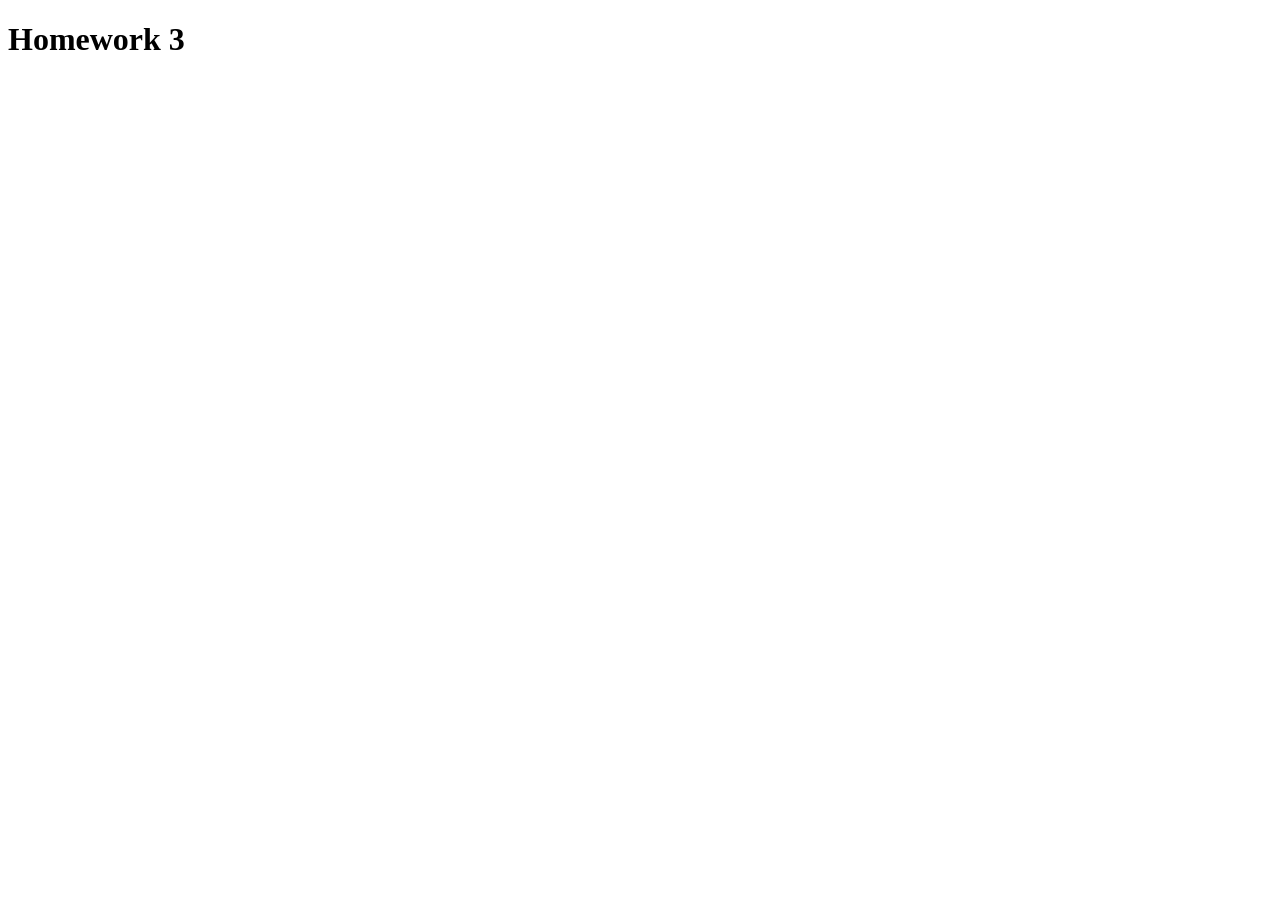
==== index.html @ cb7d425e "Homework3" ====
<!DOCTYPE html>
<html lang="en">
<head>
    <meta charset="UTF-8">
    <meta name="viewport" content="width=device-width, initial-scale=1.0">
    <title>Document</title>
</head>
<body>
    <h1>Homework 3</h1>
</body>
<script src="/js/script.js"></script>
</html>
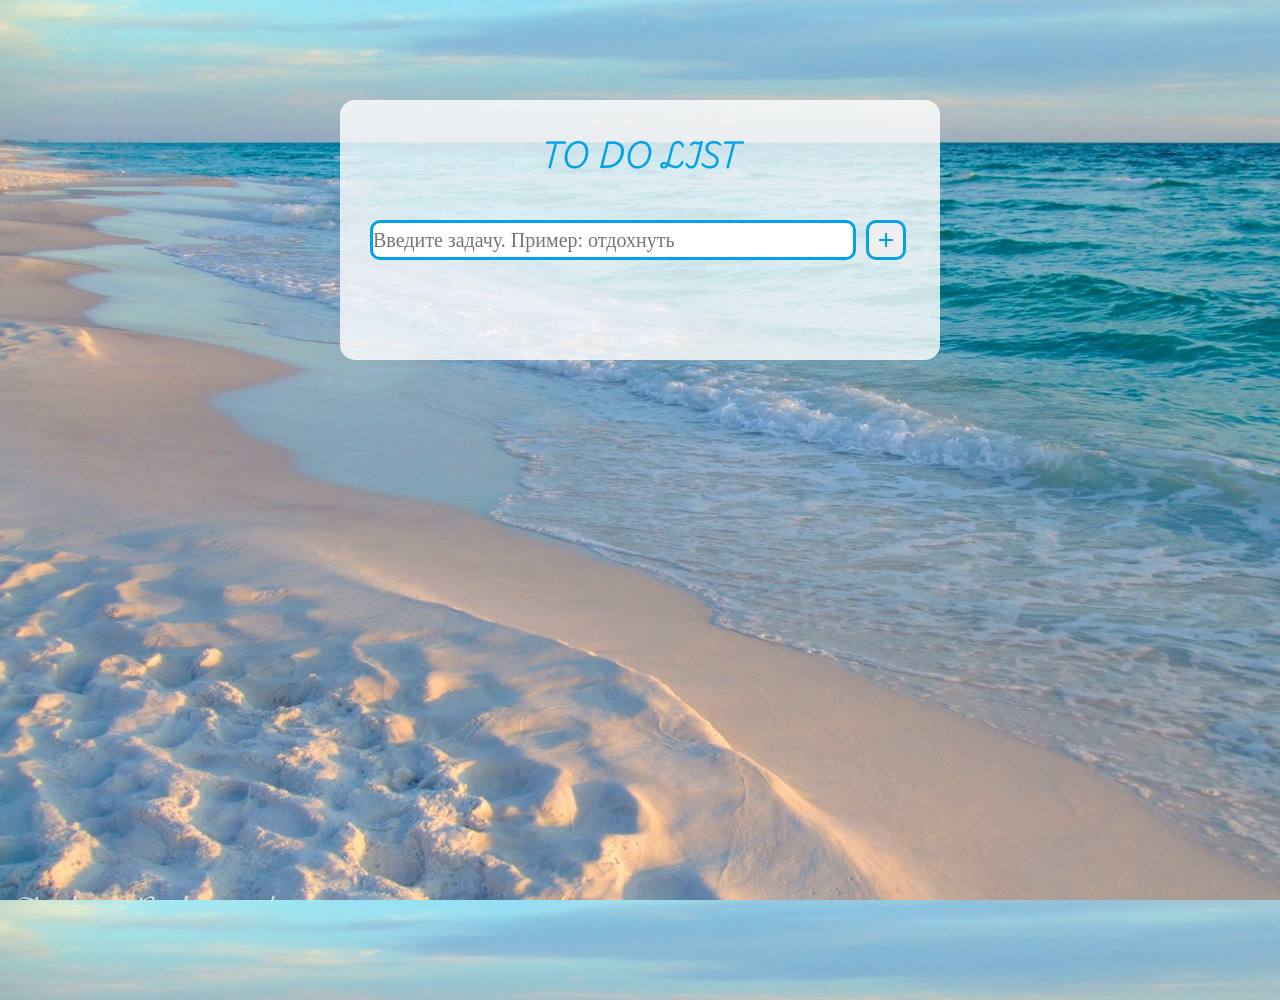
==== commit b35c70fa: "Добавлен todo-list" ====
--- a/index.html
+++ b/index.html
@@ -3,10 +3,25 @@
 <head>
     <meta charset="UTF-8">
     <meta name="viewport" content="width=device-width, initial-scale=1.0">
-    <title>Document</title>
+    <title>to-do-list</title>
+    <link rel="stylesheet" href="CSS/styles.css">
+    <link rel="preconnect" href="https://fonts.googleapis.com">
+    <link rel="preconnect" href="https://fonts.gstatic.com" crossorigin>
+    <link href="https://fonts.googleapis.com/css2?family=Playwrite+DE+SAS:wght@100..400&display=swap" rel="stylesheet">
 </head>
 <body>
-    <h1>Homework 3</h1>
+    <div class="main__block">
+        <h2 class="title">
+            TO DO LIST
+        </h2>
+        <div class="inputrow">
+        <input type="text" class="enter__task"
+        placeholder="Введите задачу. Пример: отдохнуть">
+        <button class="btn">+</button>
+        </div>
+        <ul class="listoftasks">
+        </ul>
+    </div>
+    <script src="./js/java.js" defer></script>
 </body>
-<script src="/js/script.js"></script>
 </html>
--- a/CSS/styles.css
+++ b/CSS/styles.css
@@ -0,0 +1,150 @@
+*{
+	padding: 0;
+	margin: 0;
+	border: 0;
+}
+*,*:before,*:after{
+	-moz-box-sizing: border-box;
+	-webkit-box-sizing: border-box;
+	box-sizing: border-box;
+}
+:focus,:active{outline: none;}
+a:focus,a:active{outline: none;}
+
+nav,footer,header,aside{display: block;}
+
+html,body{
+	height: 100%;
+	width: 100%;
+	font-size: 100%;
+	line-height: 1;
+	font-size: 14px;
+	-ms-text-size-adjust: 100%;
+	-moz-text-size-adjust: 100%;
+	-webkit-text-size-adjust: 100%;
+}
+input,button,textarea{font-family:inherit;}
+
+input::-ms-clear{display: none;}
+button{cursor: pointer;}
+button::-moz-focus-inner {padding:0;border:0;}
+a, a:visited{text-decoration: none;}
+a:hover{text-decoration: none;}
+ul li{list-style: none;}
+img{vertical-align: top;}
+
+h1,h2,h3,h4,h5,h6{font-size:inherit;font-weight: 400;}
+/*--------------------*/
+
+body{
+    background: url('../images/ocean.jpg');
+    background-size: cover;
+    height: 100hv;
+    overflow: hidden;
+}
+
+.main__block{
+    max-width: 600px;
+    border-radius: 15px;
+    background-color: rgb(255, 255, 255, 0.8);
+    padding: 40px 30px 70px;
+    margin: 100px auto 20px;
+    max-height: 70%;
+    overflow: auto;
+}
+
+.title{
+    font-family: 'Playwrite DE SAS', cursive;
+    text-align: center;
+    font-size: 30px;
+    color: #05a2ea;
+    font-weight: 400;
+    margin-bottom: 50px;
+}
+
+.inputrow{
+    display: flex;
+    flex-direction: row;
+    gap: 10px;
+    align-items: flex-start;
+    margin-bottom: 30px;
+    height: 40px;
+}
+
+.enter__task{
+    border-radius: 10px;
+    border: 3px solid  #05a2ea;
+    height: 100%;
+    font-size: 20px;
+    width: 90%;
+}
+.btn{
+    border-radius: 10px;
+    border: 3px solid  #05a2ea;
+    width: 40px;
+    height: 100%;
+    color:  #05a2ea;
+    font-size: 30px;
+    font-weight: 800;
+}
+
+.btn:active{
+    background-color: #05a2ea;
+    color: aliceblue;
+    border: 3px solid  hsl(0, 0%, 100%);
+
+}
+
+.listoftasks {
+    width: 100%;
+    max-width: 100%;
+    overflow-x: hidden; 
+}
+
+.listoftasks li{
+    font-size: 20px;
+    color: #05a2ea;
+    font-family: 'Playwrite DE SAS', cursive;
+    padding: 10px 10px 10px 40px;
+    position: relative;
+    width: 100%;
+    box-sizing: border-box; 
+    word-wrap: break-word; 
+    overflow-wrap: break-word;
+    white-space: normal; 
+    margin-bottom: 8px; 
+    display: flex;
+    align-items: center;
+}
+
+.listoftasks li::before{
+    content:'';
+    position: absolute;
+    width: 20px;
+    height: 20px;
+    border: 2px solid #05a2ea;
+    left: 10px;
+}
+
+.listoftasks li.checked{
+    text-decoration: line-through;
+}
+
+.listoftasks li.checked:after{
+    content: '\2713';
+    position: absolute;
+    bottom: 11px;
+    left: 13px;
+}
+
+.listoftasks li span{
+    position: absolute;
+    bottom: 11px;
+    top: 5px;
+    right: 15px;
+    font-size: 20px;
+}
+
+.listoftasks li span:hover{
+    font-size: 30px;
+}
